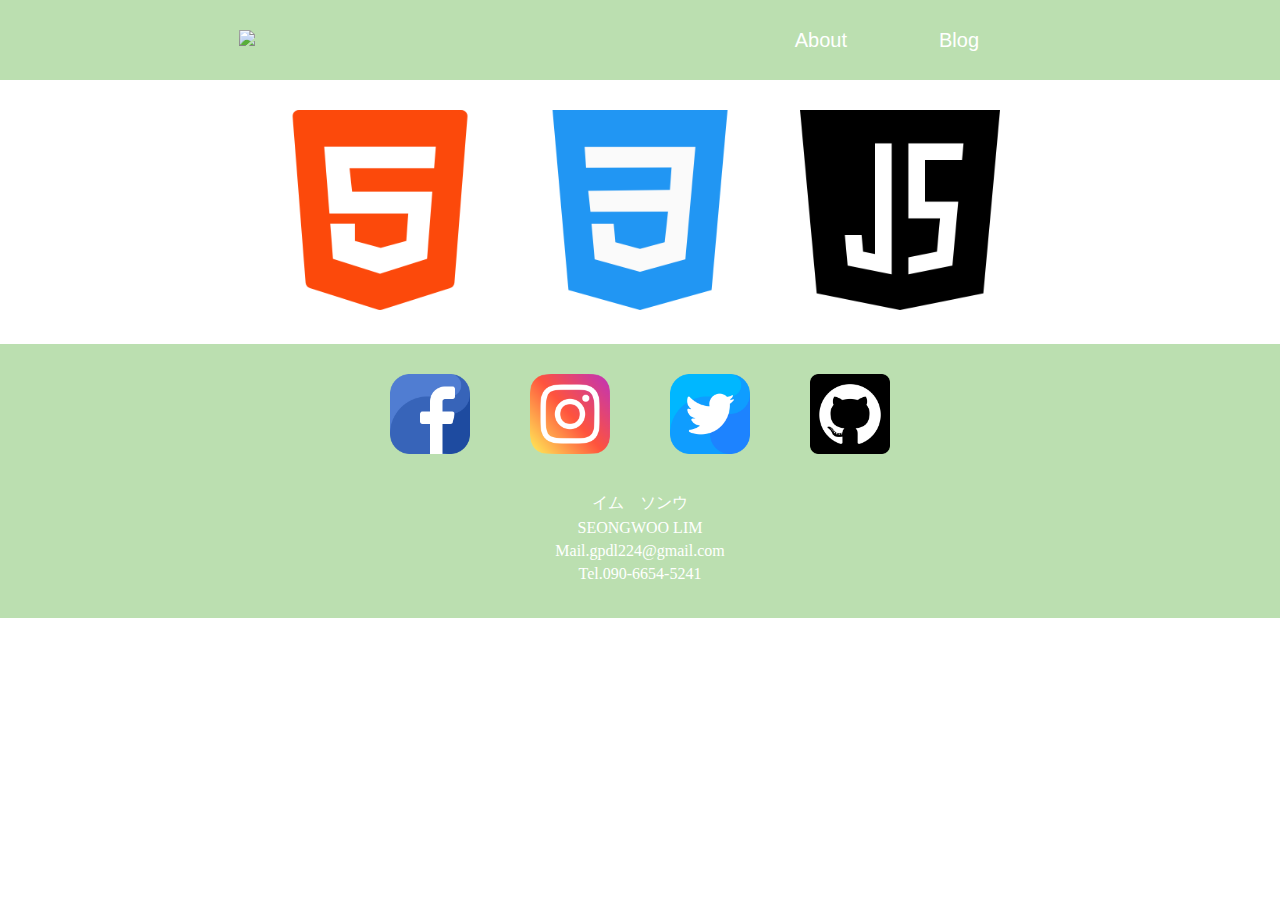
==== index.html @ b45dbbc8 "Rename main.html to index.html" ====
<!DOCTYPE html>
<html>
<head>
<link href="style.css" rel="stylesheet" type="text/css" />
<title>LIM's Portfolio</title>
</head>

<body>


<nav>  
    <div>
        <img src="./img/headphone.png" width="140px">
    </div>

    <div class="nav-menu">
        <div class="dropdown">
            <button onclick="myFunction()" class="dropbtn">About</button>
            <div id="myDropdown" class="dropdown-content">
              <a href="About.html">About This</a>
              <a href="About-me.html">About Me</a>
            </div>
          </div>

        <div class="dropdown-1">
            <button onclick="myFunctions()" class="dropbtn-1">Blog</button>
            <div id="myDropdowns" class="dropdown-content-1">
                <a href="Blog-Diary.html">Diary</a>
                <a href="Blog-Study.html">Study</a>
                <a href="Blog-Daily.html">Daily</a>
            </div>
        </div>


    </div>

    <script>
        /* When the user clicks on the button, 
        toggle between hiding and showing the dropdown content */
        function myFunction() {
          document.getElementById("myDropdown").classList.toggle("show");
        }
        
        // Close the dropdown if the user clicks outside of it
        window.onclick = function(event) {
          if (!event.target.matches('.dropbtn')) {
            let dropdowns = document.getElementsByClassName("dropdown-content");
            let i;
            for (i = 0; i < dropdowns.length; i++) {
              let openDropdown = dropdowns[i];
              if (openDropdown.classList.contains('show')) {
                openDropdown.classList.remove('show');
              }
            }
          }
        }

        /* When the user clicks on the button, 
        toggle between hiding and showing the dropdown content */
        function myFunctions() {
          document.getElementById("myDropdowns").classList.toggle("show-1");
        }
        
        // Close the dropdown if the user clicks outside of it
        window.onclick = function(event) {
          if (!event.target.matches('.dropbtn-1')) {
            let dropdownss = document.getElementsByClassName("dropdown-content-1");
            let ii;
            for (ii = 0; ii < dropdownss.length; ii++) {
              let openDropdowns = dropdownss[ii];
              if (openDropdowns.classList.contains('show-1')) {
                openDropdowns.classList.remove('show-1');
              }
            }
          }
        }
        </script>
</nav>

 <main>
    <div class="main-flex">
        <div class=>
            <img src="./img/html-5 (1).png">
        </div>
        <div>
            <img src="./img/css-3.png">
        </div>
        <div>
            <img src="./img/java-script.png">
        </div>
    </div>
</main>

 

<footer>
    <div class="footer-flex">
        <div>
            <a href="https://www.facebook.com/lsw224" target="_blank"><img src="./img/facebook.png"></a>
        </div>
        <div>
            <a href="https://www.instagram.com/ill_it_my/" target="_blank"><img src="./img/instagram.png"></a>
        </div>
        <div>
            <a href="https://twitter.com/48_sunny" target="_blank"><img src="./img/twitter.png"></a>
        </div>
        <div>
            <a href="https://github.com/LIMSEONGWOO48?tab=projects" target="_blank"><img src="./img/github.png"></a>
        </div>
    </div>
    
    <div class="footer-last">
        <p>
            イム　ソンウ
        </p>
        <p>
            SEONGWOO LIM
        </p>
        <p>
            Mail.gpdl224@gmail.com
         </p>
        <p>
           Tel.090-6654-5241 
        </p>
    </div>
</footer>
</body>



</html>
---- style.css ----
/*nav*/
nav {
    height: 80px;
    background-color: #bbdfb0;
    display: flex;
    justify-content: space-around;
    align-items: center;
}

.nav-menu {
    display: flex;
    align-items: center;
    width: auto;
    height: 75px;
    margin: 16px;
}

.nav-menu img {
   width: 35px;
   height: 35px;
   padding: 20px;
}

/*dropdown container*/
.dropdown,
.dropdown-1 {
    position: relative;
    display: inline-block;
}

.dropdown-content,
.dropdown-content-1 {
    display: none;
    position: absolute;
    background-color: #f1f1f1;
    min-width: 140px;
    overflow: auto;
    box-shadow: 0px 8px 16px 0px rgba(0,0,0,0.2);
    z-index: 1;
  }

/*dropdown link*/
.dropdown-content a,
.dropdown-content-1 a {
    color: black;
    text-decoration: none;
    display: block;
    text-align: center;
    font-size: 15px;
    margin: 10px 0px;
  }

.dropbtn,
.dropbtn-1 {
    background-color: #bbdfb0;
    color: white;
    font-size: 20px;
    border: none;
    margin: 40px;
  }

.dropdown-content a:hover {background-color: #bbdfb0;}
.dropdown:hover .dropdown-content {display: block;}
.dropdown:hover .dropbtn {color: #3e8e41;}

.dropdown-content-1 a:hover {background-color: #bbdfb0;}
.dropdown-1:hover .dropdown-content-1 {display: block;}
.dropdown-1:hover .dropbtn-1 {color: #3e8e41;}

.show,
.show-1 {
    display: block;
}



body {
    margin: 0px;
    
}

a {
    color:black;
    text-decoration: none;
}

a:hover {
    color: white;
}

.nav-item {
    padding: 28px 17px;
    font-weight: 700px;
}

/* main */
.main-head {
    font-size: 146px;
    line-height: 166px;
    color: white;
    font-weight: 900;
    position:relative;
    left: 225px;
}
.main-first {
    position:relative;
    left: -2.5em;
}
.main-second {
    color: white;
    font-size: 18px;
    line-height: 24px;
    padding-bottom: 40px;
    text-align: center;
}
.main-flex {
    display: flex;
    justify-content: center;
    align-items: center;
}

.main-flex img {
    width: 200px;
    height: 200px;
    margin: 30px;
}

/*footer*/
footer {
    background-color: #bbdfb0;
}
.footer-flex img {
    width: 80px;
    height: 80px;
    margin: 30px;
}
.footer-flex {
    display: flex;
    justify-content: center;
}
.footer-last {
    text-align: center;
    padding-bottom: 30px;
    color:white;
}
.footer-last p {
    margin: 5px;
}

/* about this*/
.about-this-main img {
    width: 50px;
    height: 50px;
    margin-top: 50px;
    margin-left: 50px;
}
.about-this-main h1 {
    margin-left: 50px;
    color: #bbdfb0;
    margin-bottom: 10px;
}

.about-this-main h3 {
    margin-left: 50px;
    color: #5d5d5d;
    margin-top: 0;
}
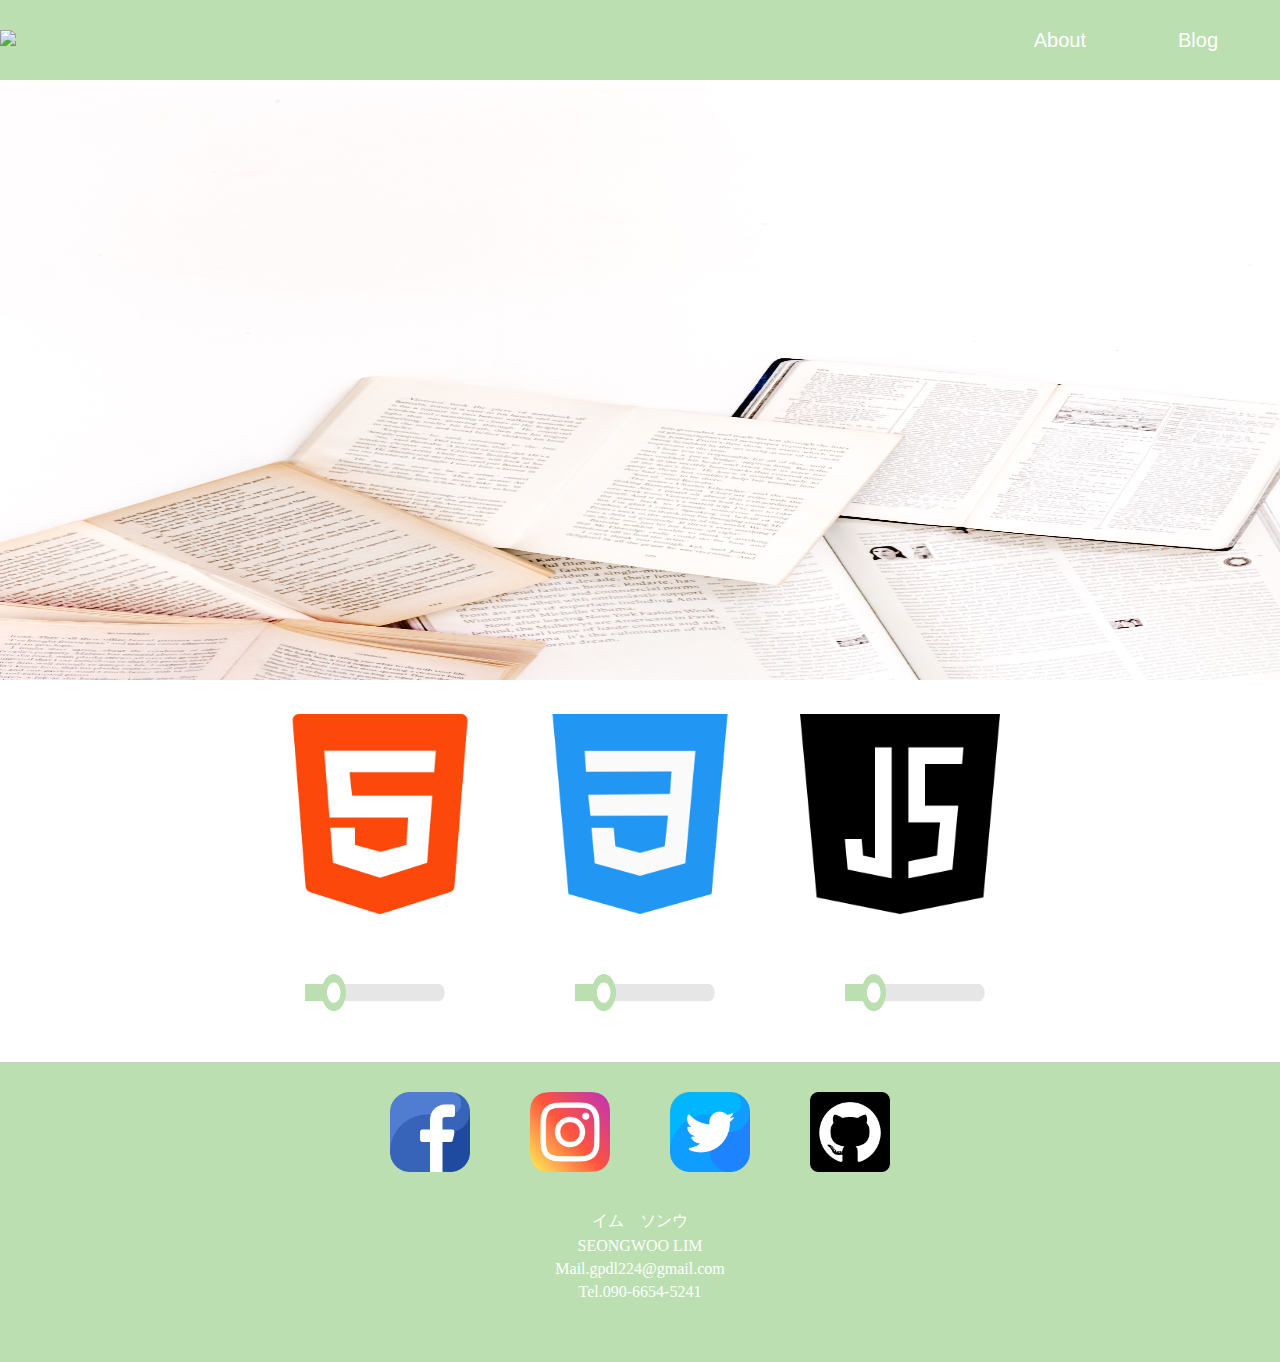
==== commit 9a9299d5: "change" ====
--- a/index.html
+++ b/index.html
@@ -6,11 +6,12 @@
 </head>
 
 <body>
-
-
+  
+<div id="body-wrapper">
+  <div id="body-content">
 <nav>  
     <div>
-        <img src="./img/headphone.png" width="140px">
+        <img src="#" width="300px">
     </div>
 
     <div class="nav-menu">
@@ -77,21 +78,37 @@
         </script>
 </nav>
 
- <main>
-    <div class="main-flex">
-        <div class=>
-            <img src="./img/html-5 (1).png">
+
+  <main>
+    
+    <div class="main">
+      <img src="./img/book.jpg">
+    </div>
+      <div class="main-flex">
+          <div>
+              <img src="./img/html-5 (1).png">
+          </div>
+          <div>
+              <img src="./img/css-3.png">
+          </div>
+          <div>
+              <img src="./img/java-script.png">
+          </div>
+      </div>
+      <div class="main-flex2">
+        <div>
+          <img src="./img/gage.png">
         </div>
         <div>
-            <img src="./img/css-3.png">
+          <img src="./img/gage.png">
         </div>
         <div>
-            <img src="./img/java-script.png">
+          <img src="./img/gage.png">
         </div>
+      </div>
     </div>
 </main>
 
- 
 
 <footer>
     <div class="footer-flex">
@@ -108,7 +125,7 @@
             <a href="https://github.com/LIMSEONGWOO48?tab=projects" target="_blank"><img src="./img/github.png"></a>
         </div>
     </div>
-    
+ 
     <div class="footer-last">
         <p>
             イム　ソンウ
@@ -124,8 +141,9 @@
         </p>
     </div>
 </footer>
+</div>
 </body>
 
 
 
-</html>
+</html>--- a/style.css
+++ b/style.css
@@ -1,9 +1,10 @@
 /*nav*/
 nav {
     height: 80px;
+    width: auto;
     background-color: #bbdfb0;
     display: flex;
-    justify-content: space-around;
+    justify-content: space-between;
     align-items: center;
 }
 
@@ -72,11 +73,17 @@
     display: block;
 }
 
-
-
-body {
-    margin: 0px;
-    
+html, body {
+   margin: 0;
+   padding: 0%;
+   height: 100%;
+}
+#body-wrapper {
+    min-height: 100%;
+    position: relative;
+}
+#body-content {
+    padding-bottom: 300px;
 }
 
 a {
@@ -85,7 +92,7 @@
 }
 
 a:hover {
-    color: white;
+    color: #bbdfb0;
 }
 
 .nav-item {
@@ -124,10 +131,30 @@
     height: 200px;
     margin: 30px;
 }
+.main-flex2 {
+    display: flex;
+    justify-content: center;
+    align-items: center;
+}
+.main-flex2 img {
+    width: 150px;
+    height: 80px;
+    margin: 0 55px 30px 65px;
+}
+.main img{
+    width: 100%;
+    height: 600px;
+    align-content: center;
+}
 
 /*footer*/
 footer {
     background-color: #bbdfb0;
+    width: 100%;
+    height: 300px;
+    position: absolute;
+    bottom: 0; 
+    left: 0;
 }
 .footer-flex img {
     width: 80px;
@@ -148,20 +175,98 @@
 }
 
 /* about this*/
+.about-pag {
+    width: 1200px;
+    height: 1000px;
+    position: absolute;
+    left: 50%;
+    top: 200px;
+    transform: translate(-50%, 0%);
+}
 .about-this-main img {
-    width: 50px;
-    height: 50px;
-    margin-top: 50px;
-    margin-left: 50px;
+    width: 70px;
+    height: 70px;
+    margin-top: 100px;
+    margin-left: 100px;
 }
 .about-this-main h1 {
-    margin-left: 50px;
+    margin-left: 100px;
     color: #bbdfb0;
     margin-bottom: 10px;
+    font-size: 60px;
 }
 
 .about-this-main h3 {
-    margin-left: 50px;
+    margin-left: 100px;
     color: #5d5d5d;
     margin-top: 0;
-}+}
+.about-this-about h1 {
+    margin-left: 100px;
+    color: #403e3e;
+    margin-bottom: 50px;
+    margin-top: 200px;
+    font-size: 50px;
+}
+
+.about-this-flex {
+    display: flex;
+    justify-content: space-around;
+    align-items: center;
+    margin: 30px 0 60px 0;
+  
+}
+.about-this-aboutthis {
+    width: 100px;
+    text-align: center;
+    font-size: 40px;
+    font-weight: bold;
+    color: #bbdfb0;
+}
+.about-this-content {
+    width: 450px;
+    font-size: 25px;
+
+}
+.border {
+    border-bottom: solid 1px;
+    color: #403e3e;
+    margin: 20px 0;
+}
+
+
+
+
+.about-this-abouttitle {
+    font-size: 30px;
+    margin-top: 80px;
+    color: #403e3e;
+}
+
+.about-this-thisflex {
+    display: flex;
+    align-items: center;
+    justify-content:space-around;
+    
+}
+.aboutthis-title {
+    text-align: center;
+    font-size: 50px;
+    font-weight: bolder;
+    color: #bbdfb0;
+}
+.aboutthis-border {
+    border-bottom: solid;
+    height: 3px;
+    color: #bbdfb0;
+    margin-top: 50px;
+    margin-bottom: 50px;
+}
+.aboutthis-expalain {
+    text-align: center;
+}
+
+
+
+
+
